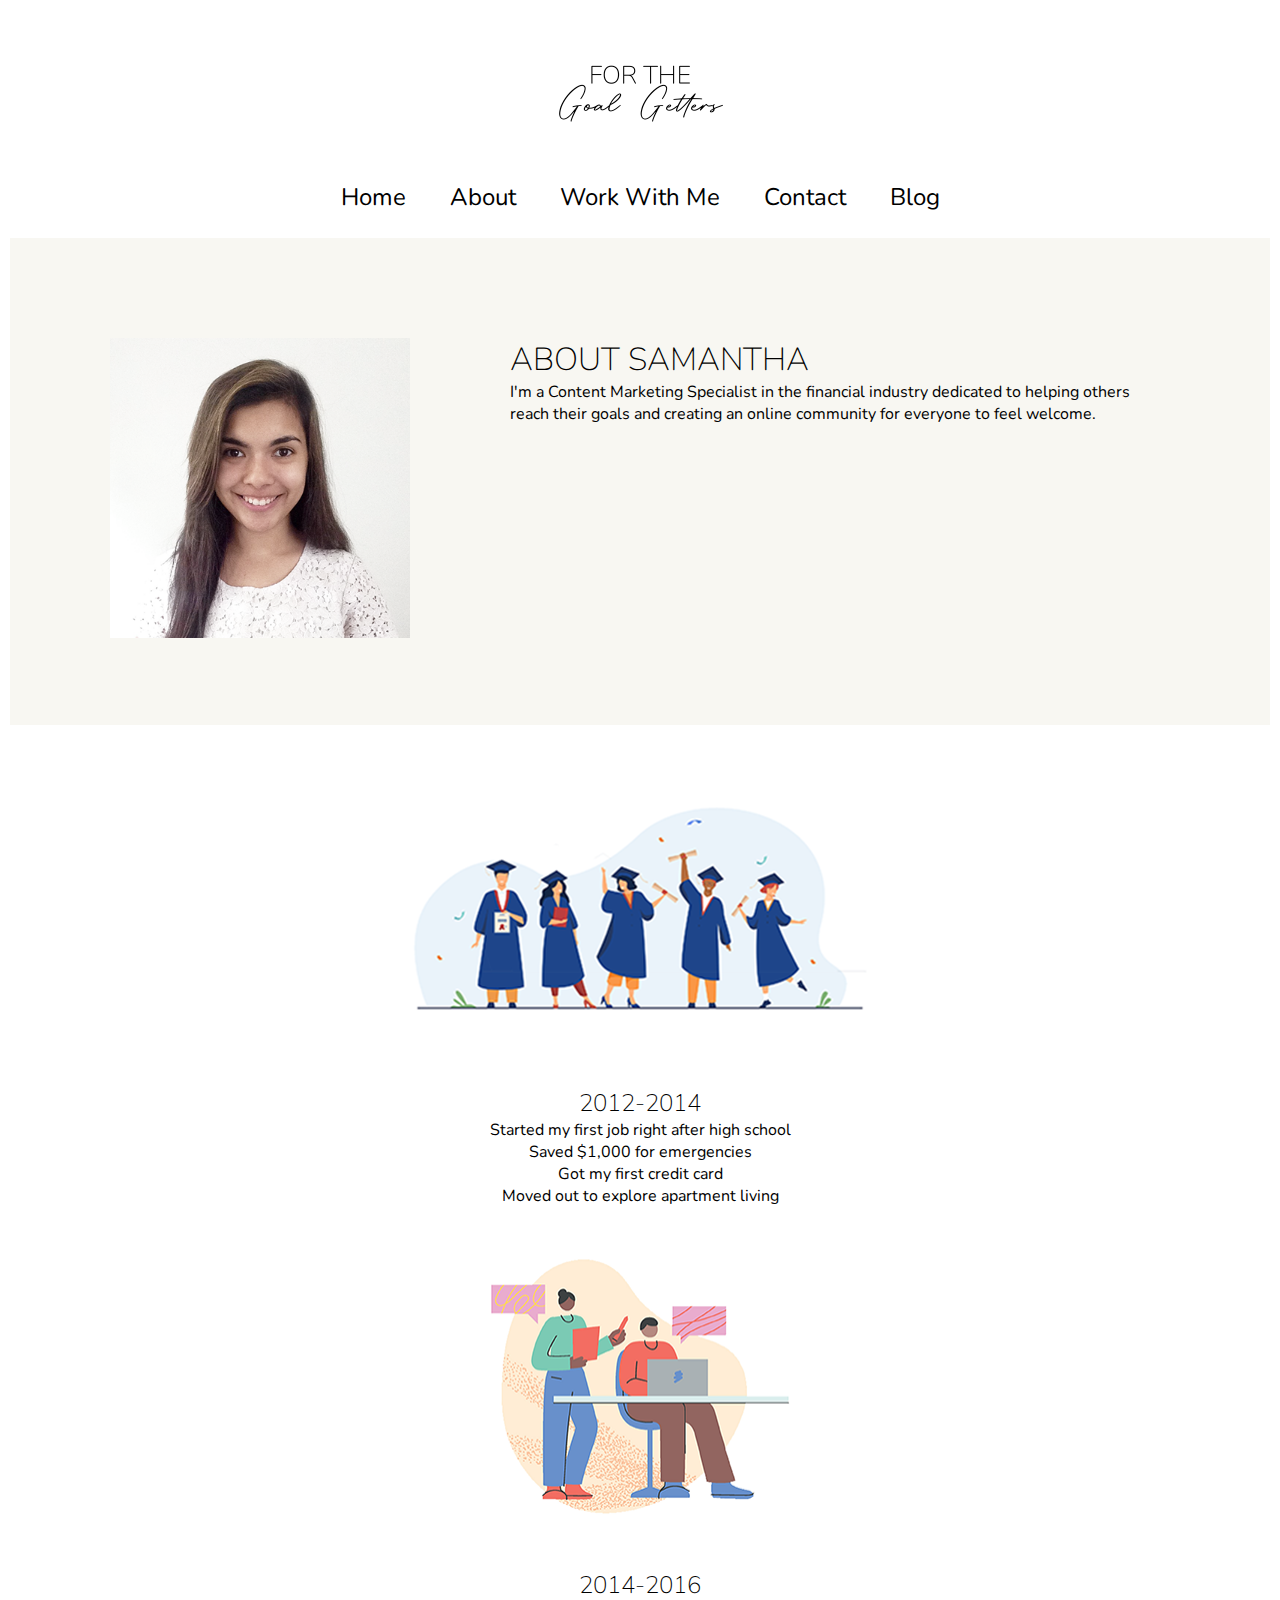
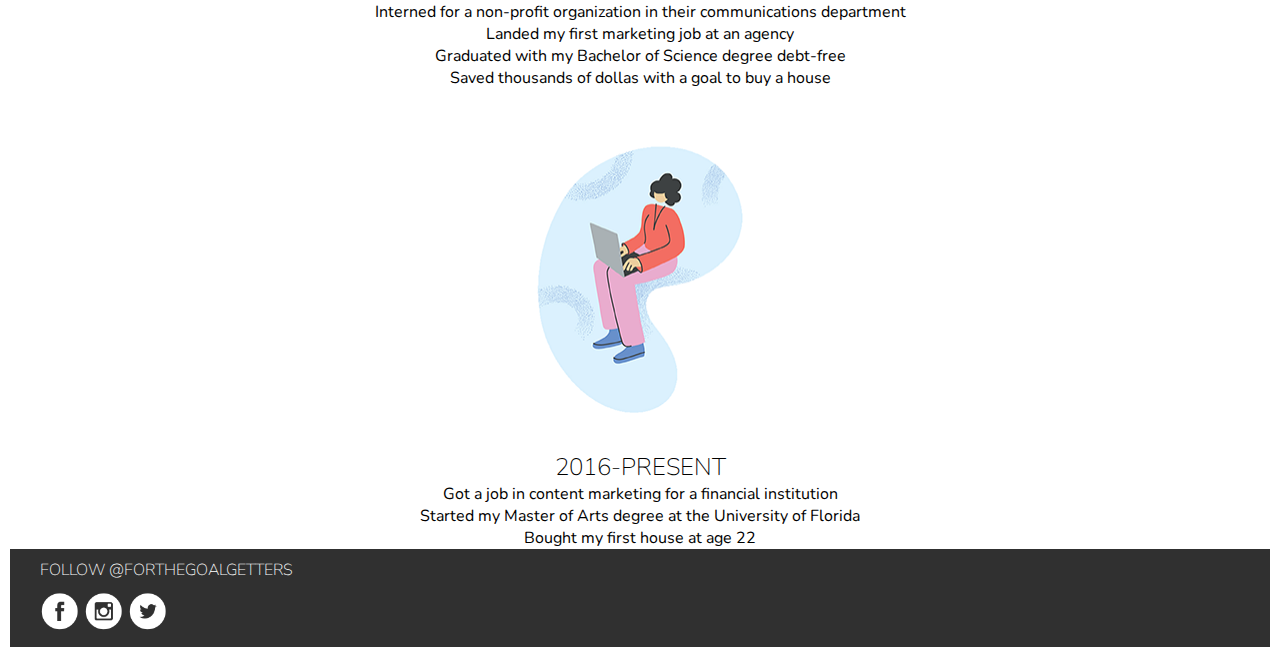
==== about.html @ ab2ecb82 "set up jquery and lightbox" ====
<!DOCTYPE html>
<html lang="en" dir="ltr">
  <head>
    <meta charset="utf-8">
    <title>For the Goal-Getters</title>

    <!--FAVIcon"> -->
    <link rel="shortcut icon" href="images/favicon.ico" type="imag/ico" />

    <!-- CSS -->
    <link rel="stylesheet" href="css/styles.css" />

    <!-- Google Fonts -->
    <link rel="preconnect" href="https://fonts.gstatic.com">
    <link href="https://fonts.googleapis.com/css2?family=Nunito:wght@200;400&family=Source+Sans+Pro&display=swap" rel="stylesheet">

    <!-- Scripts -->
    <script src="https://ajax.googleapis.com/ajax/libs/jquery/3.3.1/jquery.min.js"></script><script src="scripts/scripts.js" type="text/javascript"></script>

  </head>

  <body>
    <header>
      <img src="images/for-the-goal-getters.png" alt="For the Goal-Getters" width="300" height="157">
      <nav>
        <ul>
          <li><a href="index.html">Home</a></li>
          <li><a href="about.html">About</a></li>
          <li><a href="work-with-me.html">Work With Me</a></li>
          <li><a href="contact.html">Contact</a></li>
          <li><a href="blog.html">Blog</a></li>
        </ul>
      </nav>

    <main>
      <section class="about-hero-section">
          <img class="sam-casiano" src="images/sam-casiano.png" alt="Samantha Casiano" width="300" height="300">
          <h1>ABOUT SAMANTHA</h1>
          <p>I'm a Content Marketing Specialist in the financial industry dedicated to helping others reach their goals and creating an online community for everyone to feel welcome.</p>
      </section>

        <section class="top-image">
            <img src="images/graduate-debt-free.png" alt="graduate debt-free" width="500" height="358">
        </section>

        <section class="top-section">
          <h2>2012-2014</h2>
          <li>Started my first job right after high school</li>
          <li>Saved $1,000 for emergencies</li>
          <li>Got my first credit card</li>
          <li>Moved out to explore apartment living</li>
        </section>

        <section class="middle-image">
          <img src="images/working-in-marketing.png" alt="working in marketing" width="500" height="358">
        </section>

        <section class="middle-section">
          <h2>2014-2016</h2>
          <li>Interned for a non-profit organization in their communications department</li>
          <li>Landed my first marketing job at an agency</li>
          <li>Graduated with my Bachelor of Science degree debt-free</li>
          <li>Saved thousands of dollas with a goal to buy a house</li>
        </section

        <section class="bottom-image">
          <img src="images/content-marketer.png" alt="content marketer" width="500" height="358">
        </section>

        <section class="bottom-section">
          <h2>2016-PRESENT</h2>
          <li>Got a job in content marketing for a financial institution</li>
          <li>Started my Master of Arts degree at the University of Florida</li>
          <li>Bought my first house at age 22</li>
        </section>
    </main>

    <footer>
      <p>FOLLOW @FORTHEGOALGETTERS</p>
      <div class="social-media">
        <a href="https://www.facebook.com/For-the-Goal-Getters-103725415202707" target="_blank"><img src="images/facebook.png" alt="facebook" title="facebook" /></a>
        <a href="https://www.instagram.com/forthegoalgetters/" target="_blank"><img src="images/instagram.png" alt="instagram" title="instagram" /></a>
        <a href="https://twitter.com/forgoalgetters" target="_blank"><img src="images/twitter.png" alt="twitter" title="twitter" /></a>
      </div>
    </footer>
    <script src="lightbox/src/js/lightbox.js"></script>
  </body>
</html>
---- css/styles.css ----
* {
  margin: 0;
  padding: 0;
  border: 0;
}

/*=======================================

Font Styling

========================================*/

@font-face{
  font-family: "RetroSignature";
  src: url('../fonts/RetroSignature.otf')
}

h1,
h2,
footer {
  font-family: 'Nunito', sans-serif;
  font-weight: 200;
}

h3,
h4 {
  font: 60px 'RetroSignature';
  src: url('../fonts/RetroSignature.otf')
}

p,
li,
details {
  font-family: 'Nunito', sans-serif;
}

/*=======================================

Header Styling

========================================*/

header {
   text-align: center;
   background: white;
   padding: 20px 10px;
}

header nav ul li {
  display: inline;
}

header nav a {
  color: black;
  text-decoration: none;
  font-family: 'Nunito';
  font-size: 24px;
  text-align: center;
  margin: 0 20px;
}

header nav a:hover {
  color: #303030;
}

/*=======================================

Hero Styling

========================================*/

.home-hero-section {
  background: #f8f7f2;
  padding: 200px 0;
  text-align: center;
}

.about-hero-section,
.work-hero-section {
  background: #f8f7f2;
  margin: 25px 0 0 0;
  padding: 200px 0;
  text-align: center;
}

.about-hero-section img {
  float: left;
  margin: 0 100px 0 0;
}

.contact-hero-section {
  background: #f8f7f2;
  padding: 100px 0 300px 0;
  margin: 25px 0 0 0;
  text-align: left;
}

.contact-hero-section img{
  float: left;
}

.blog-hero-section {
  background: #f8f7f2;
  padding: 200px 0;
  margin: 25px 0 0 0;
  text-align: center;
}

.pseudo p::selection {
  background: black;
  color: white;
}

.pseudo p:first-child{
  color: brown;
  font-weight: bold;
}

/*=======================================

Container Styling

========================================*/

.container {
  margin: 0 auto;
  text-align: center;
}

/*=======================================

Home Coaching Services Styling

========================================*/

.index-button {
  background-color: white;
  padding: 15px 32px;
  text-align: center;
  text-decoration: none;
  display: inline-block;
}

.coaching-services {
  text-align: center;
  margin-top: 100px;
}

.online-marketing-coach {
  width: 400px;
  display: inline-block;
  margin: 10px 20px;
}

.online-finance-coach {
  width: 400px;
  display: inline-block;
  margin: 150px;
}

.coaching {
  text-align: center;
}
.coaching img {
  width: 400px;
}

.home-contact {
  background: #f8f7f2;
  text-align: center;
}

/*=======================================

About Styling

========================================*/

.about-hero-section {
  background: #f8f7f2;
  padding: 100px 100px 300px 100px;
  text-align: left;
}

figcaption {
  background-color: black;
  color: white;
  padding: 2px;
  text-align: center;
}

.sam-casiano {
  filter: grayscale(0%);
}

.sam-casiano:hover {
  filter: grayscale(100%);
}

/*=======================================

Contact Styling

========================================*/

section.gallery img {
  width: 350px;
}

.contact-samantha {
  position: static;
  animation: slide 1s forwards;
}

/*=======================================

Blog Styling

========================================*/

.recent-posts {
  text-align: center;
  margin-top: 100px;
}

.interview-blog-image {
  margin-left: 500px 0;
}


/*=======================================

Contact Form Styling

========================================*/

.contact-form {
  background: #f8f7f2;
  padding: 20px;
  max-width: 500px;
  border-radius: 4px;
  font-family: sans-serif;
  margin: 20px auto;
  text-align: center;
}

.contact-button {
  text-decoration: none;
  background: white;
  padding: 5px 15px;
}

.label_input_wrap {
  display: block;
}

.submit input {
  background: white;
  padding: 5px 15px;
}

.input-section {
  margin-bottom: 10px;
}

input {
  padding: 5px 10px;
  border-radius: 3px;
}

textarea {
  font-family: sans-serif;
  padding: 10px 10px;
  border-radius: 4px;
}

/*=======================================

Footer Styling

========================================*/

footer {
  background: #303030;
  color: white;
  padding: 10px 30px;
  text-align: left;
}

.footer-form {
  text-align: right;
}
footer img {
  width: 40px;
}

.social-media {
  margin-top: 10px;
}

@keyframes slide {
  from {
    transform: translateX(-50px);
  }
  to {
    transform: translateX(0px);
  }
}
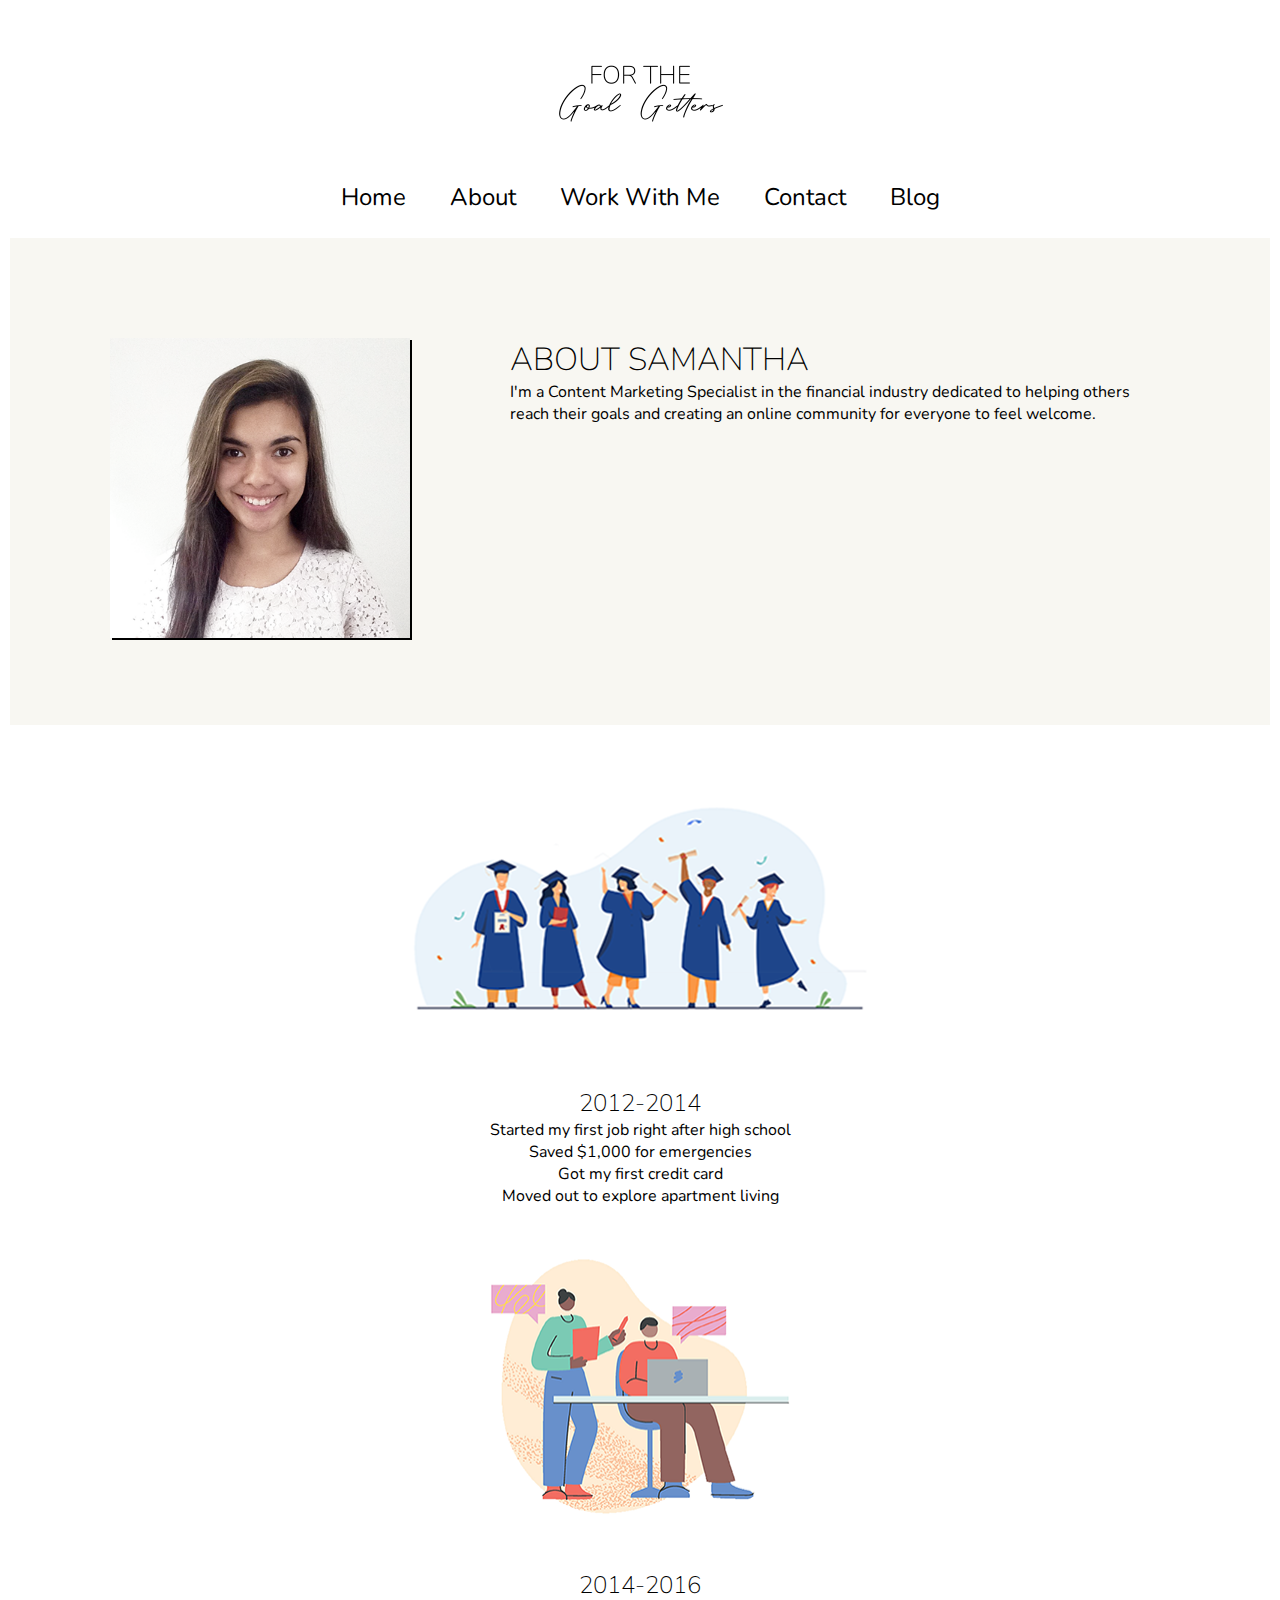
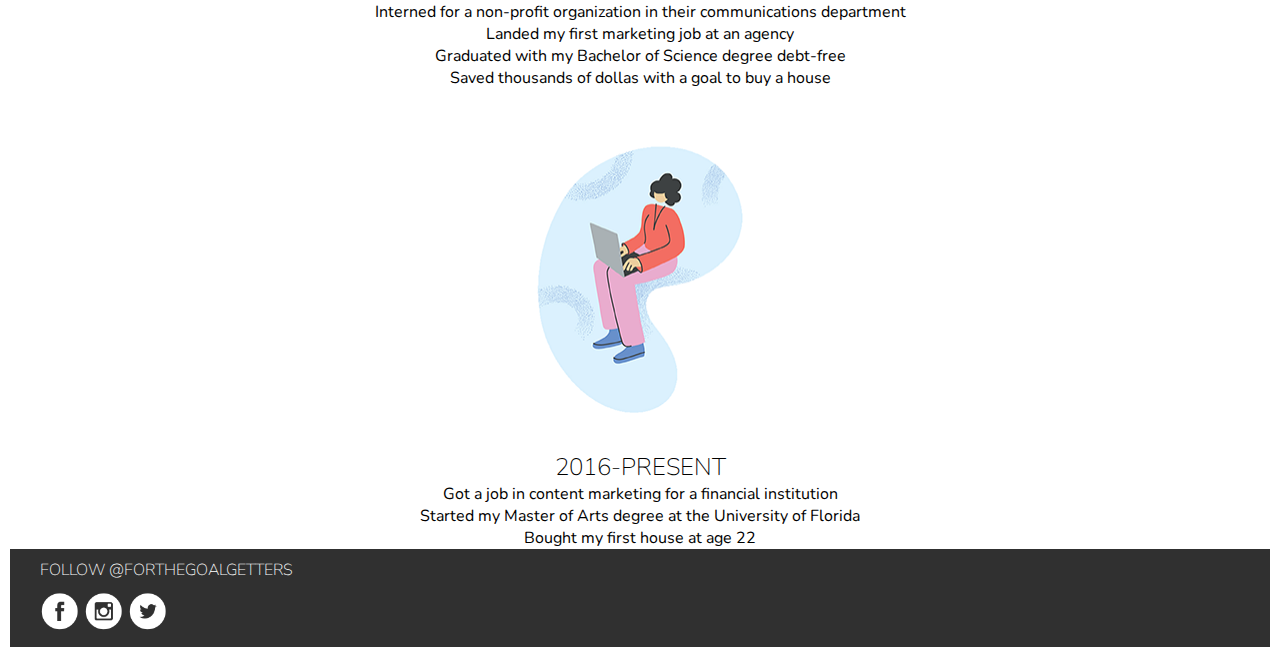
==== commit 2f453f27: "add two types of css" ====
--- a/about.html
+++ b/about.html
@@ -9,6 +9,7 @@
 
     <!-- CSS -->
     <link rel="stylesheet" href="css/styles.css" />
+    <link href="lightbox/src/css/lightbox.css" rel="stylesheet" />
 
     <!-- Google Fonts -->
     <link rel="preconnect" href="https://fonts.gstatic.com">
@@ -35,7 +36,7 @@
     <main>
       <section class="about-hero-section">
           <img class="sam-casiano" src="images/sam-casiano.png" alt="Samantha Casiano" width="300" height="300">
-          <h1>ABOUT SAMANTHA</h1>
+          <h1>About Samantha</h1>
           <p>I'm a Content Marketing Specialist in the financial industry dedicated to helping others reach their goals and creating an online community for everyone to feel welcome.</p>
       </section>
 
--- a/css/styles.css
+++ b/css/styles.css
@@ -34,6 +34,10 @@
   font-family: 'Nunito', sans-serif;
 }
 
+h1 {
+  text-transform: uppercase;
+}
+
 /*=======================================
 
 Header Styling
@@ -113,7 +117,6 @@
 
 .pseudo p:first-child{
   color: brown;
-  font-weight: bold;
 }
 
 /*=======================================
@@ -191,6 +194,7 @@
 
 .sam-casiano {
   filter: grayscale(0%);
+  box-shadow: 2px 2px;
 }
 
 .sam-casiano:hover {
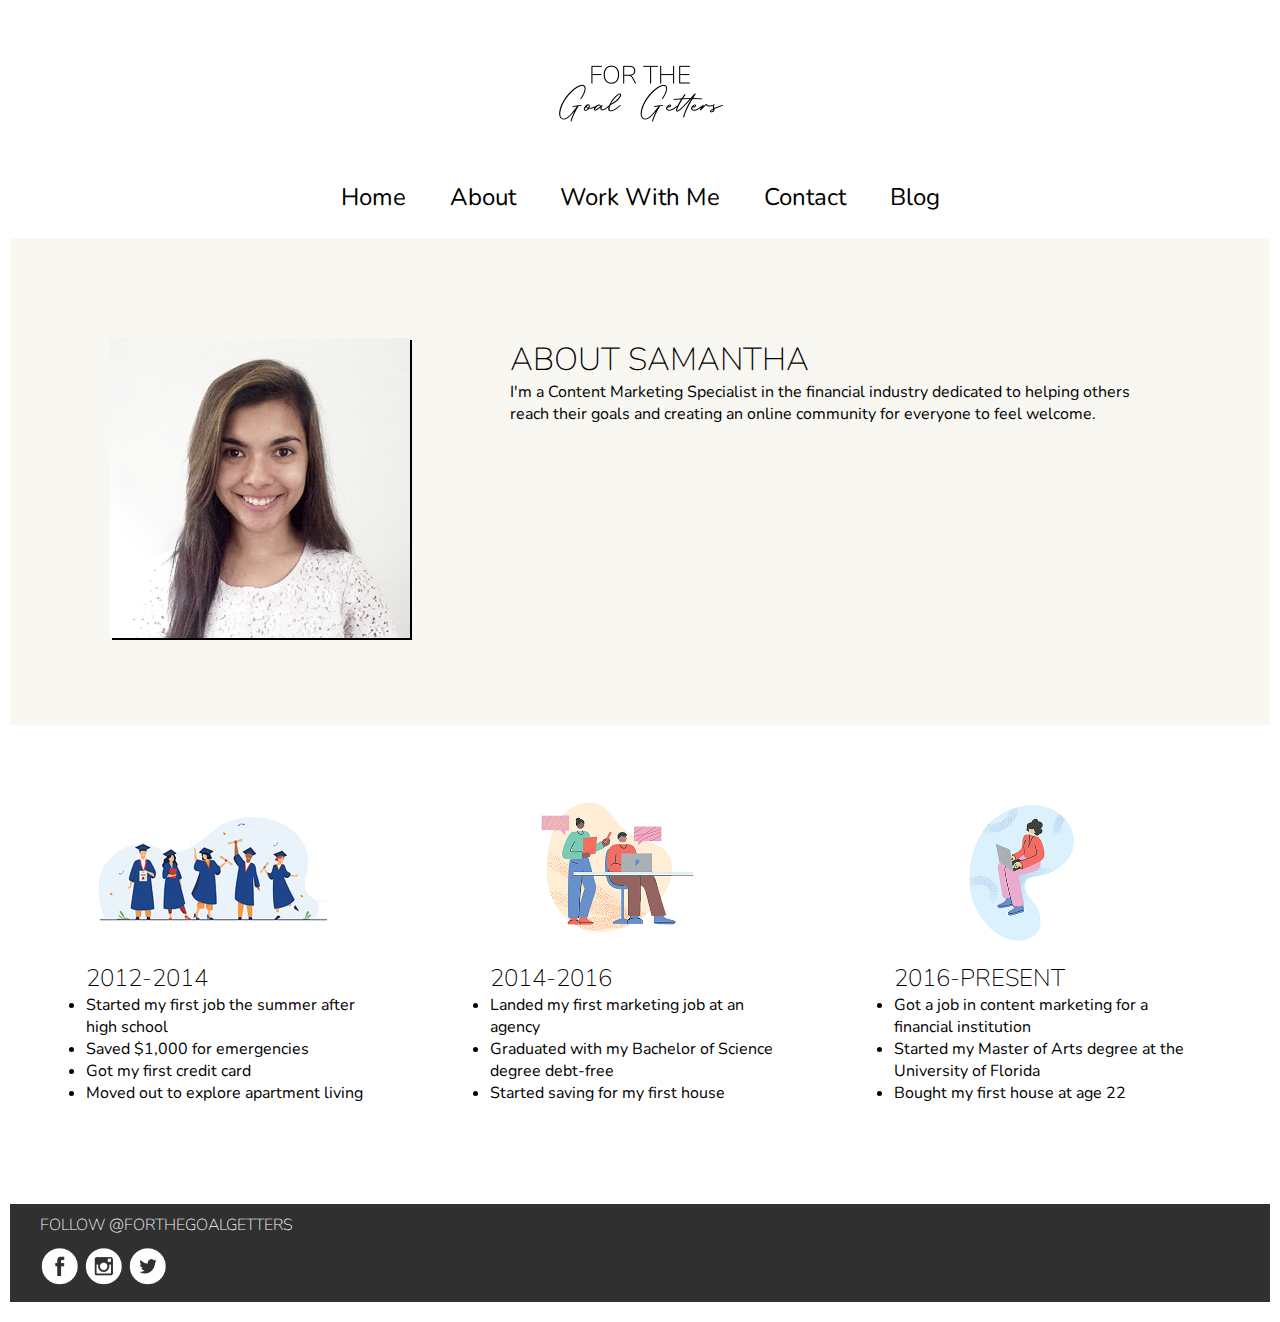
==== commit e14965e9: "format about page" ====
--- a/about.html
+++ b/about.html
@@ -35,45 +35,38 @@
 
     <main>
       <section class="about-hero-section">
-          <img class="sam-casiano" src="images/sam-casiano.png" alt="Samantha Casiano" width="300" height="300">
-          <h1>About Samantha</h1>
-          <p>I'm a Content Marketing Specialist in the financial industry dedicated to helping others reach their goals and creating an online community for everyone to feel welcome.</p>
+        <img class="sam-casiano" src="images/sam-casiano.png" alt="Samantha Casiano" width="300" height="300">
+        <h1>About Samantha</h1>
+        <p>I'm a Content Marketing Specialist in the financial industry dedicated to helping others reach their goals and creating an online community for everyone to feel welcome.</p>
       </section>
 
-        <section class="top-image">
+        <div class="about-timeline">
+          <div class="before college">
             <img src="images/graduate-debt-free.png" alt="graduate debt-free" width="500" height="358">
+            <h2>2012-2014</h2>
+            <li>Started my first job the summer after high school</li>
+            <li>Saved $1,000 for emergencies</li>
+            <li>Got my first credit card</li>
+            <li>Moved out to explore apartment living</li>
+          </div>
+
+          <div class="during college">
+            <img src="images/working-in-marketing.png" alt="working in marketing" width="500" height="358">
+            <h2>2014-2016</h2>
+            <li>Landed my first marketing job at an agency</li>
+            <li>Graduated with my Bachelor of Science degree debt-free</li>
+            <li>Started saving for my first house</li>
+          </div>
+
+          <div class="post college">
+            <img src="images/content-marketer.png" alt="content marketer" width="500" height="358">
+            <h2>2016-PRESENT</h2>
+            <li>Got a job in content marketing for a financial institution</li>
+            <li>Started my Master of Arts degree at the University of Florida</li>
+            <li>Bought my first house at age 22</li>
+          </div>
         </section>
-
-        <section class="top-section">
-          <h2>2012-2014</h2>
-          <li>Started my first job right after high school</li>
-          <li>Saved $1,000 for emergencies</li>
-          <li>Got my first credit card</li>
-          <li>Moved out to explore apartment living</li>
-        </section>
-
-        <section class="middle-image">
-          <img src="images/working-in-marketing.png" alt="working in marketing" width="500" height="358">
-        </section>
-
-        <section class="middle-section">
-          <h2>2014-2016</h2>
-          <li>Interned for a non-profit organization in their communications department</li>
-          <li>Landed my first marketing job at an agency</li>
-          <li>Graduated with my Bachelor of Science degree debt-free</li>
-          <li>Saved thousands of dollas with a goal to buy a house</li>
-        </section
-
-        <section class="bottom-image">
-          <img src="images/content-marketer.png" alt="content marketer" width="500" height="358">
-        </section>
-
-        <section class="bottom-section">
-          <h2>2016-PRESENT</h2>
-          <li>Got a job in content marketing for a financial institution</li>
-          <li>Started my Master of Arts degree at the University of Florida</li>
-          <li>Bought my first house at age 22</li>
-        </section>
+      </div>
     </main>
 
     <footer>
--- a/css/styles.css
+++ b/css/styles.css
@@ -199,6 +199,20 @@
 
 .sam-casiano:hover {
   filter: grayscale(100%);
+}
+
+
+.college {
+  width: 300px;
+  display: inline-block;
+  padding: 50px;
+  margin-bottom: 50px;
+  text-align: left;
+}
+
+.college img{
+  width: 85%;
+  height: 85%;
 }
 
 /*=======================================
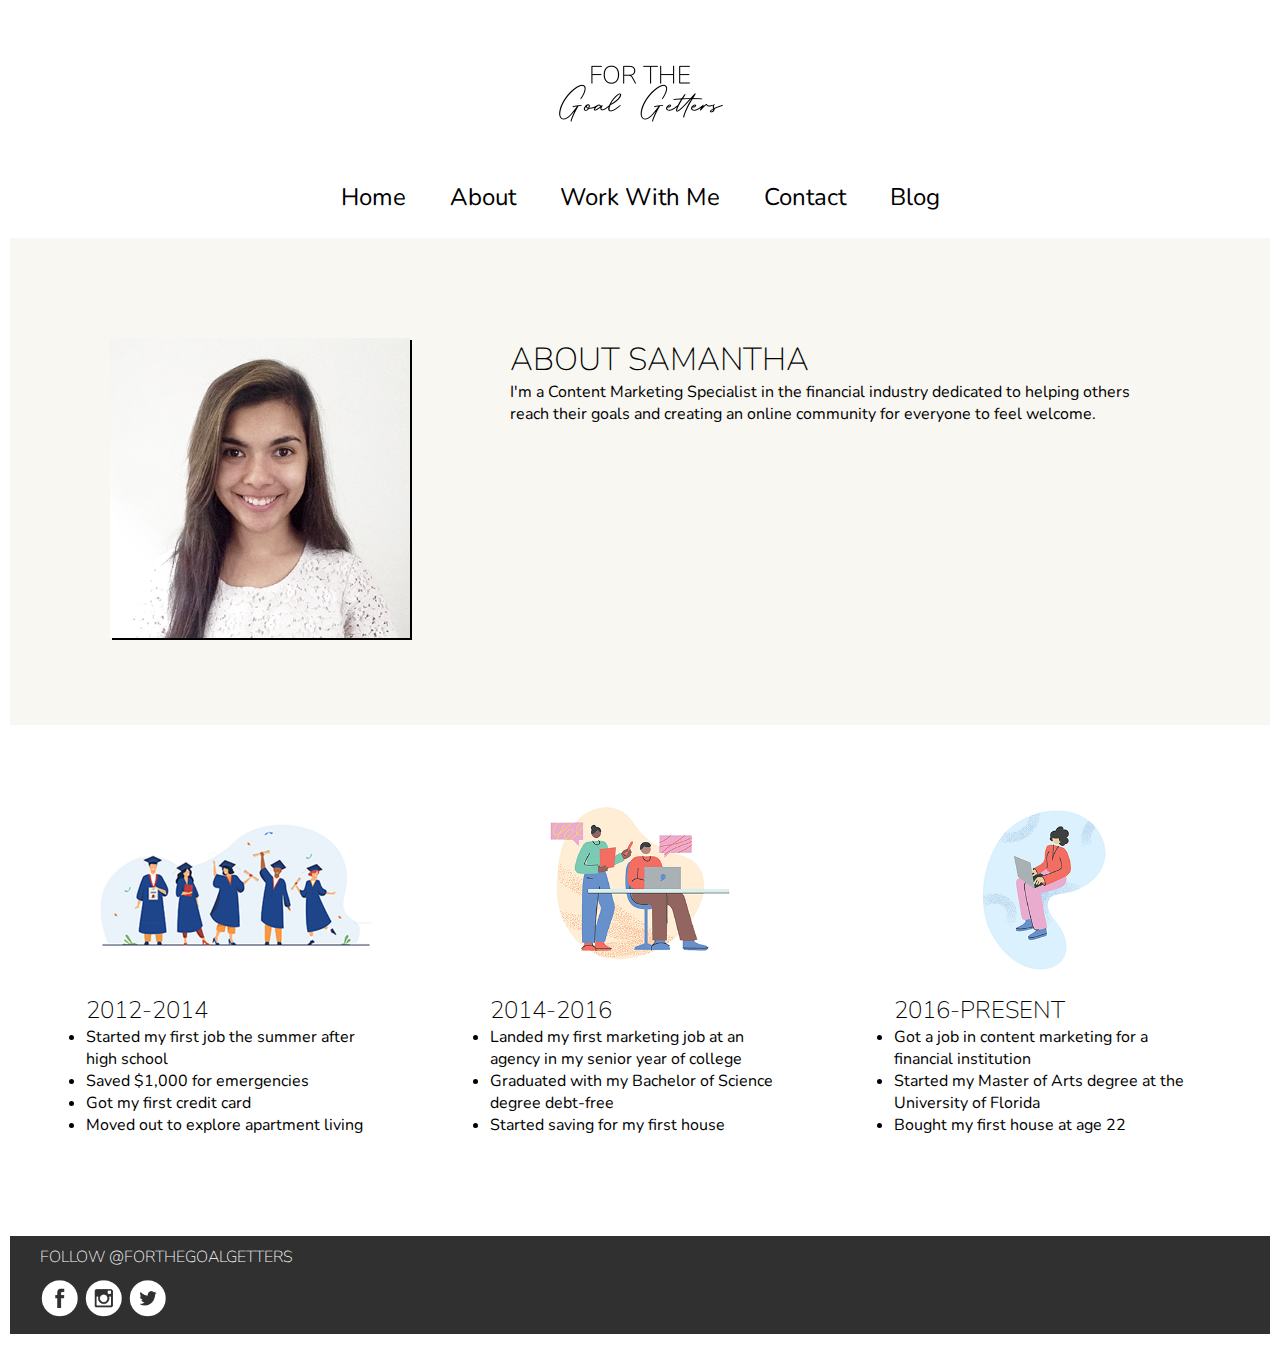
==== commit 0564654f: "format blog page" ====
--- a/about.html
+++ b/about.html
@@ -53,7 +53,7 @@
           <div class="during college">
             <img src="images/working-in-marketing.png" alt="working in marketing" width="500" height="358">
             <h2>2014-2016</h2>
-            <li>Landed my first marketing job at an agency</li>
+            <li>Landed my first marketing job at an agency in my senior year of college</li>
             <li>Graduated with my Bachelor of Science degree debt-free</li>
             <li>Started saving for my first house</li>
           </div>
--- a/css/styles.css
+++ b/css/styles.css
@@ -211,8 +211,8 @@
 }
 
 .college img{
-  width: 85%;
-  height: 85%;
+  width: 100%;
+  height: 100%;
 }
 
 /*=======================================
@@ -241,10 +241,18 @@
   margin-top: 100px;
 }
 
-.interview-blog-image {
-  margin-left: 500px 0;
-}
-
+.article {
+  width: 500px;
+  display: inline-block;
+  padding: 50px;
+  margin-bottom: 50px;
+  text-align: left;
+}
+
+.article img{
+  width: 100%;
+  height: 100%;
+}
 
 /*=======================================
 
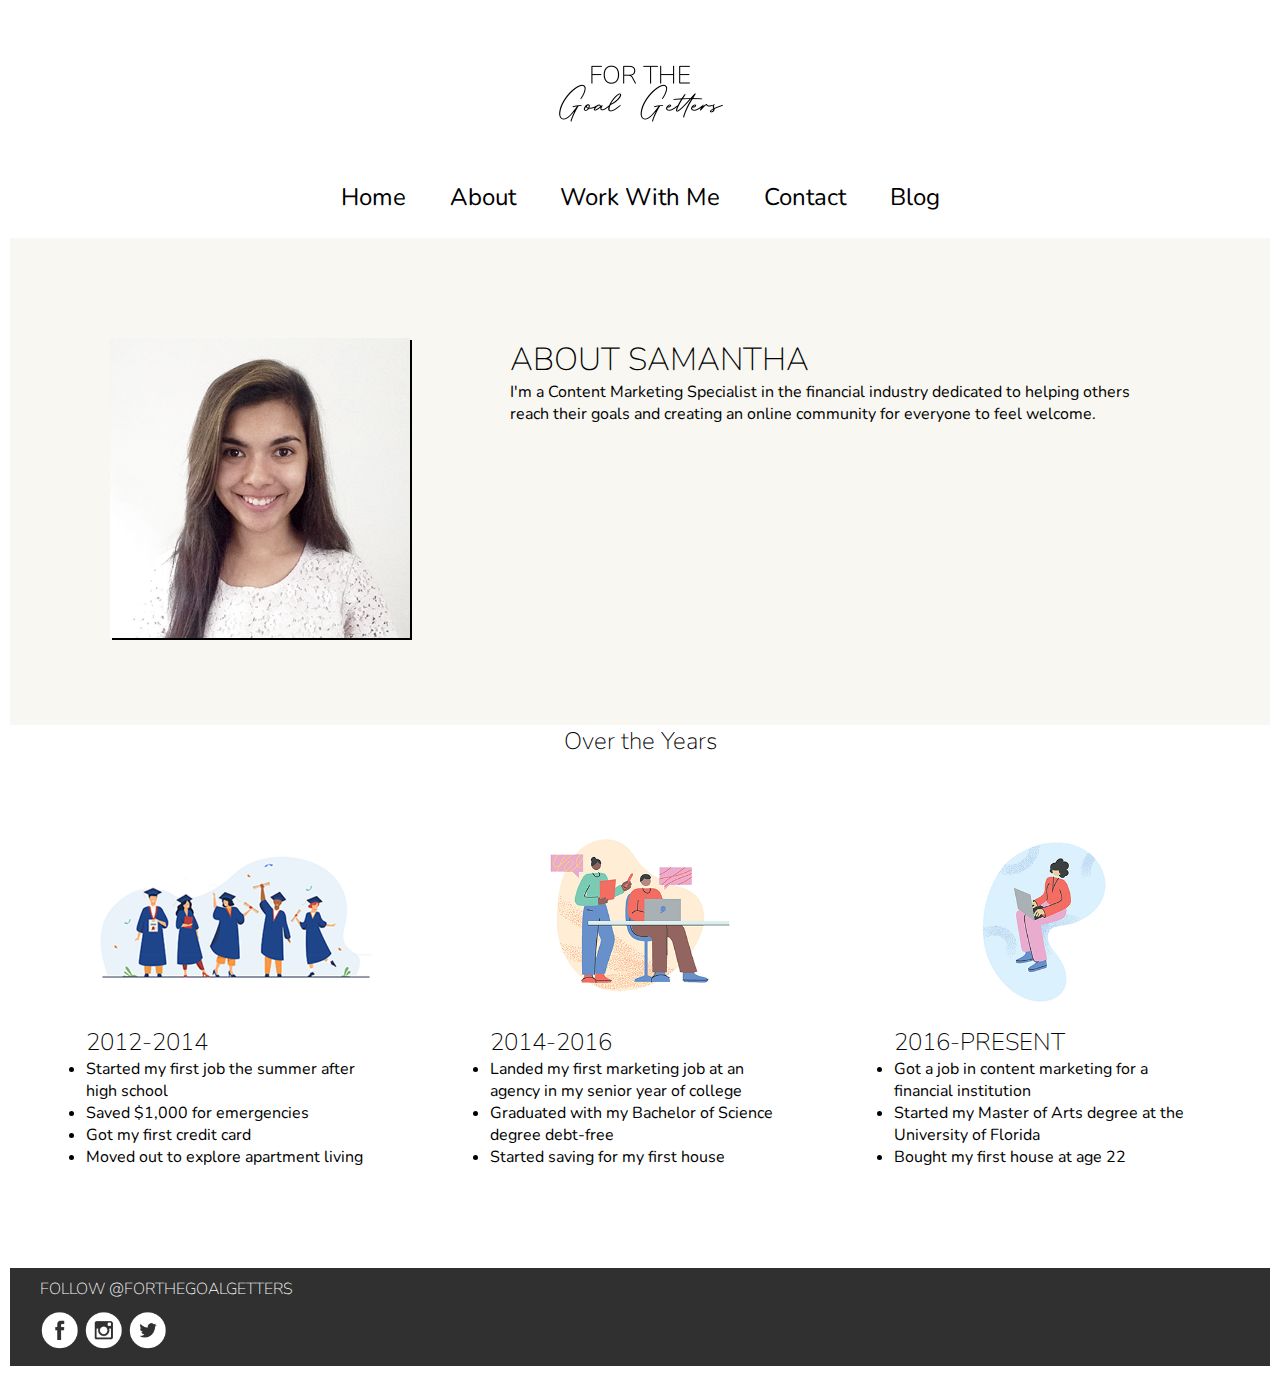
==== commit ae0e4b2a: "format work with me page" ====
--- a/about.html
+++ b/about.html
@@ -40,7 +40,9 @@
         <p>I'm a Content Marketing Specialist in the financial industry dedicated to helping others reach their goals and creating an online community for everyone to feel welcome.</p>
       </section>
 
-        <div class="about-timeline">
+      <div class="container">
+        <section class="about years">
+          <h2>Over the Years</h2>
           <div class="before college">
             <img src="images/graduate-debt-free.png" alt="graduate debt-free" width="500" height="358">
             <h2>2012-2014</h2>
--- a/css/styles.css
+++ b/css/styles.css
@@ -211,6 +211,25 @@
 }
 
 .college img{
+  width: 100%;
+  height: 100%;
+}
+
+/*=======================================
+
+Work With Me Styling
+
+========================================*/
+
+.service {
+  width: 300px;
+  display: inline-block;
+  padding: 50px;
+  margin-bottom: 50px;
+  text-align: left;
+}
+
+.service img{
   width: 100%;
   height: 100%;
 }
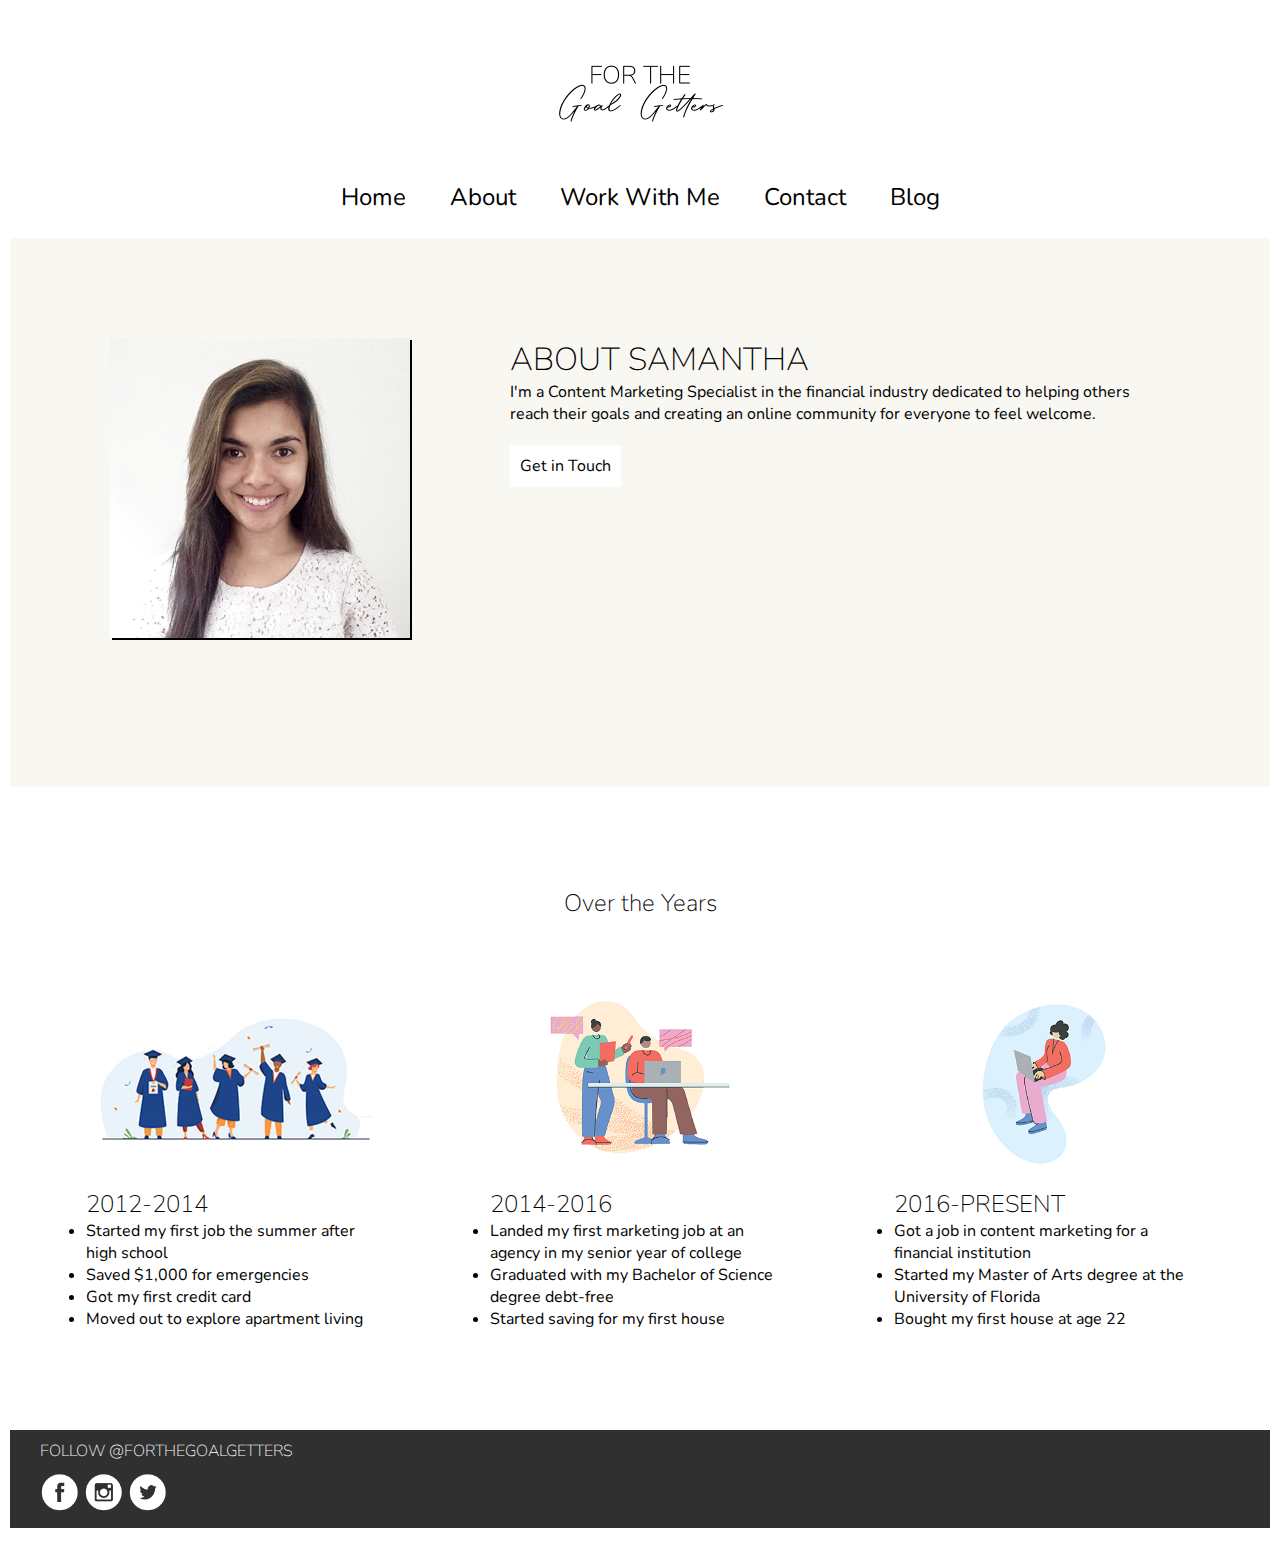
==== commit 7f7cca51: "update index layout" ====
--- a/about.html
+++ b/about.html
@@ -38,10 +38,13 @@
         <img class="sam-casiano" src="images/sam-casiano.png" alt="Samantha Casiano" width="300" height="300">
         <h1>About Samantha</h1>
         <p>I'm a Content Marketing Specialist in the financial industry dedicated to helping others reach their goals and creating an online community for everyone to feel welcome.</p>
+        <div class="get-in-touch">
+          <a href="contact.html" target="_blank">Get in Touch</a>
+        </div>
       </section>
 
       <div class="container">
-        <section class="about years">
+        <section class="about-years">
           <h2>Over the Years</h2>
           <div class="before college">
             <img src="images/graduate-debt-free.png" alt="graduate debt-free" width="500" height="358">
--- a/css/styles.css
+++ b/css/styles.css
@@ -79,6 +79,36 @@
   text-align: center;
 }
 
+.lets-do-this a {
+  background: white;
+  display: inline-block;
+  margin-top: 20px;
+  padding: 10px 10px;
+  color: black;
+  text-decoration: none;
+  font-family: 'Nunito', sans-serif;
+}
+
+.get-in-touch a {
+  background: white;
+  display: inline-block;
+  margin-top: 20px;
+  padding: 10px 10px;
+  color: black;
+  text-decoration: none;
+  font-family: 'Nunito', sans-serif;
+}
+
+.learn-more a {
+  background: white;
+  display: inline-block;
+  margin-top: 20px;
+  padding: 10px 10px;
+  color: black;
+  text-decoration: none;
+  font-family: 'Nunito', sans-serif;
+}
+
 .about-hero-section,
 .work-hero-section {
   background: #f8f7f2;
@@ -92,6 +122,7 @@
   margin: 0 100px 0 0;
 }
 
+.
 .contact-hero-section {
   background: #f8f7f2;
   padding: 100px 0 300px 0;
@@ -152,13 +183,13 @@
 .online-marketing-coach {
   width: 400px;
   display: inline-block;
-  margin: 10px 20px;
+  margin: 100px 30px;
 }
 
 .online-finance-coach {
   width: 400px;
   display: inline-block;
-  margin: 150px;
+  margin: 100px 30px;
 }
 
 .coaching {
@@ -215,6 +246,11 @@
   height: 100%;
 }
 
+.about-years {
+  text-align: center;
+  margin-top: 100px;
+}
+
 /*=======================================
 
 Work With Me Styling
@@ -234,6 +270,10 @@
   height: 100%;
 }
 
+.offers {
+  text-align: center;
+  margin-top: 100px;
+}
 /*=======================================
 
 Contact Styling
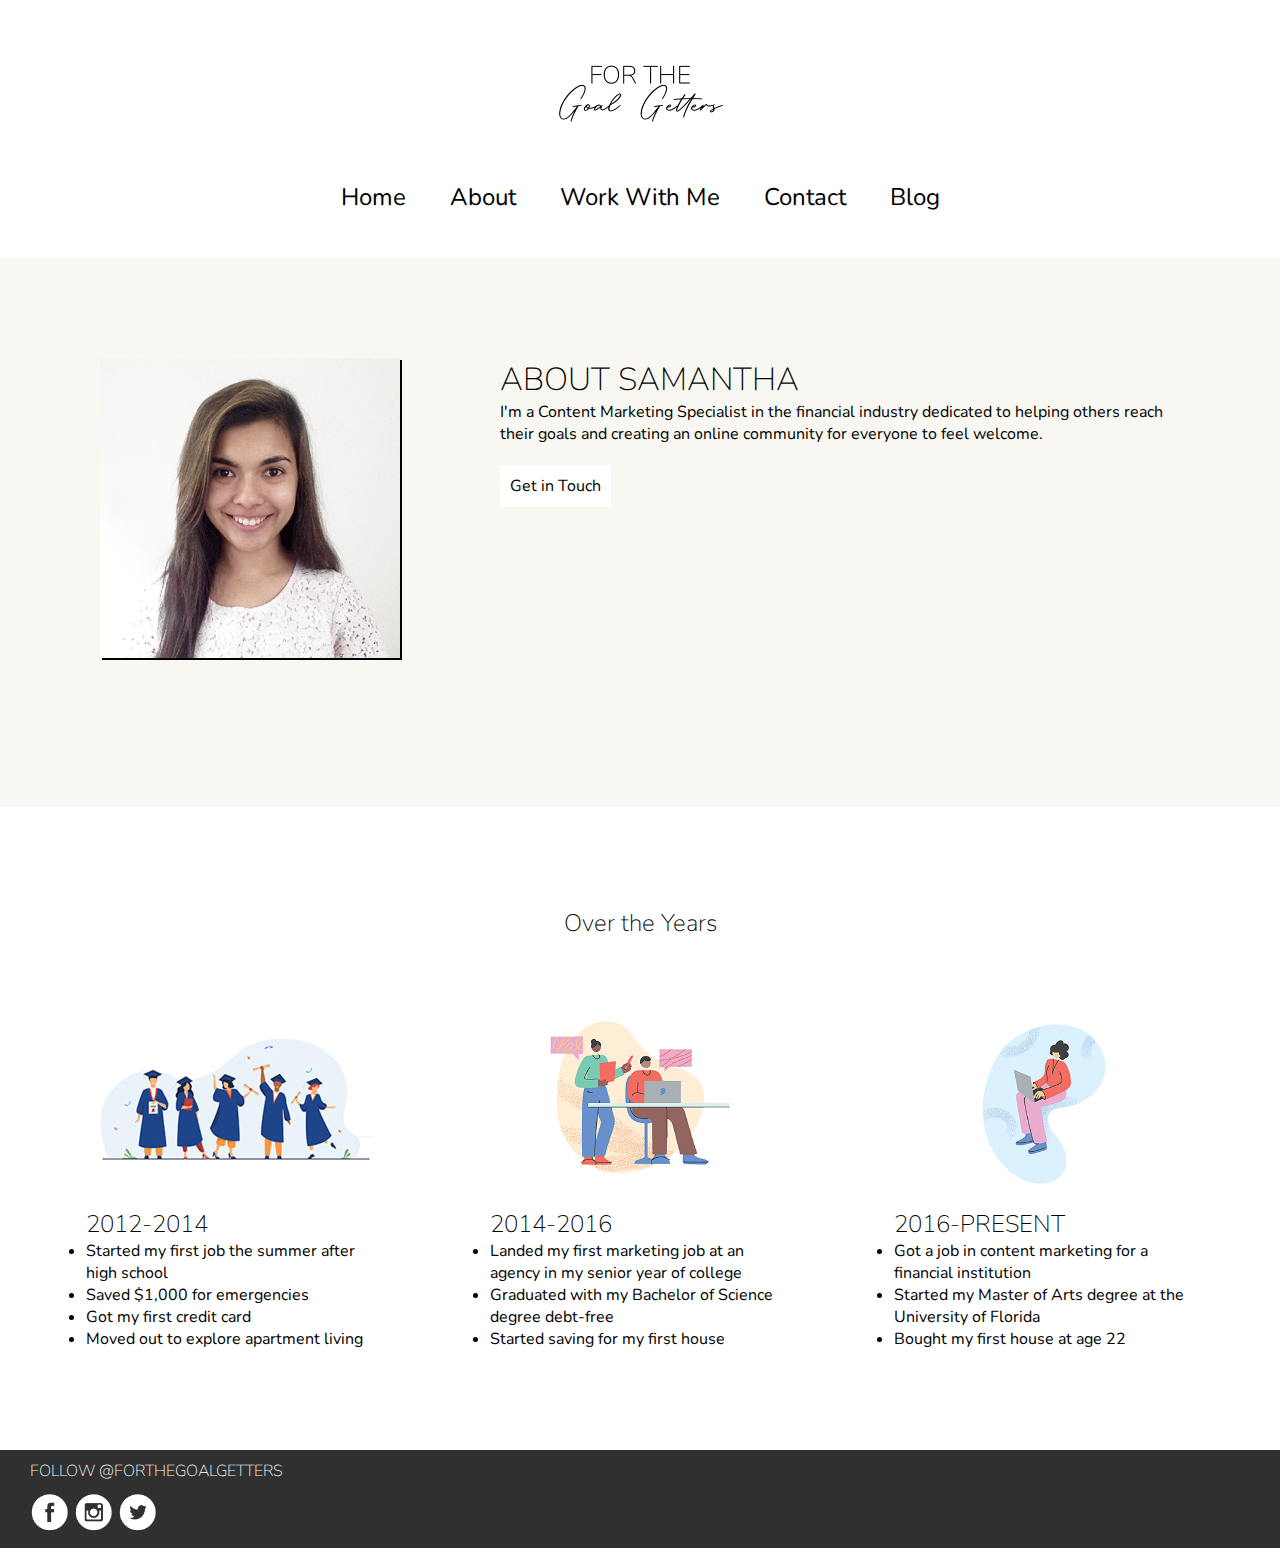
==== commit 9ef5db6e: "update html validator changes" ====
--- a/about.html
+++ b/about.html
@@ -32,6 +32,7 @@
           <li><a href="blog.html">Blog</a></li>
         </ul>
       </nav>
+    </header>
 
     <main>
       <section class="about-hero-section">
@@ -49,26 +50,32 @@
           <div class="before college">
             <img src="images/graduate-debt-free.png" alt="graduate debt-free" width="500" height="358">
             <h2>2012-2014</h2>
-            <li>Started my first job the summer after high school</li>
-            <li>Saved $1,000 for emergencies</li>
-            <li>Got my first credit card</li>
-            <li>Moved out to explore apartment living</li>
+            <ul>
+              <li>Started my first job the summer after high school</li>
+              <li>Saved $1,000 for emergencies</li>
+              <li>Got my first credit card</li>
+              <li>Moved out to explore apartment living</li>
+            </ul>
           </div>
 
           <div class="during college">
             <img src="images/working-in-marketing.png" alt="working in marketing" width="500" height="358">
             <h2>2014-2016</h2>
+            <ul>
             <li>Landed my first marketing job at an agency in my senior year of college</li>
             <li>Graduated with my Bachelor of Science degree debt-free</li>
             <li>Started saving for my first house</li>
+            </ul>
           </div>
 
           <div class="post college">
             <img src="images/content-marketer.png" alt="content marketer" width="500" height="358">
             <h2>2016-PRESENT</h2>
-            <li>Got a job in content marketing for a financial institution</li>
-            <li>Started my Master of Arts degree at the University of Florida</li>
-            <li>Bought my first house at age 22</li>
+            <ul>
+              <li>Got a job in content marketing for a financial institution</li>
+              <li>Started my Master of Arts degree at the University of Florida</li>
+              <li>Bought my first house at age 22</li>
+            </ul>
           </div>
         </section>
       </div>
--- a/css/styles.css
+++ b/css/styles.css
@@ -13,6 +13,7 @@
 @font-face{
   font-family: "RetroSignature";
   src: url('../fonts/RetroSignature.otf')
+  format('truetype');
 }
 
 h1,
@@ -122,7 +123,6 @@
   margin: 0 100px 0 0;
 }
 
-.
 .contact-hero-section {
   background: #f8f7f2;
   padding: 100px 0 300px 0;
@@ -178,6 +178,7 @@
 .coaching-services {
   text-align: center;
   margin-top: 100px;
+  background: white;
 }
 
 .online-marketing-coach {
@@ -274,6 +275,7 @@
   text-align: center;
   margin-top: 100px;
 }
+
 /*=======================================
 
 Contact Styling
@@ -301,7 +303,7 @@
 }
 
 .article {
-  width: 500px;
+  width: 600px;
   display: inline-block;
   padding: 50px;
   margin-bottom: 50px;
